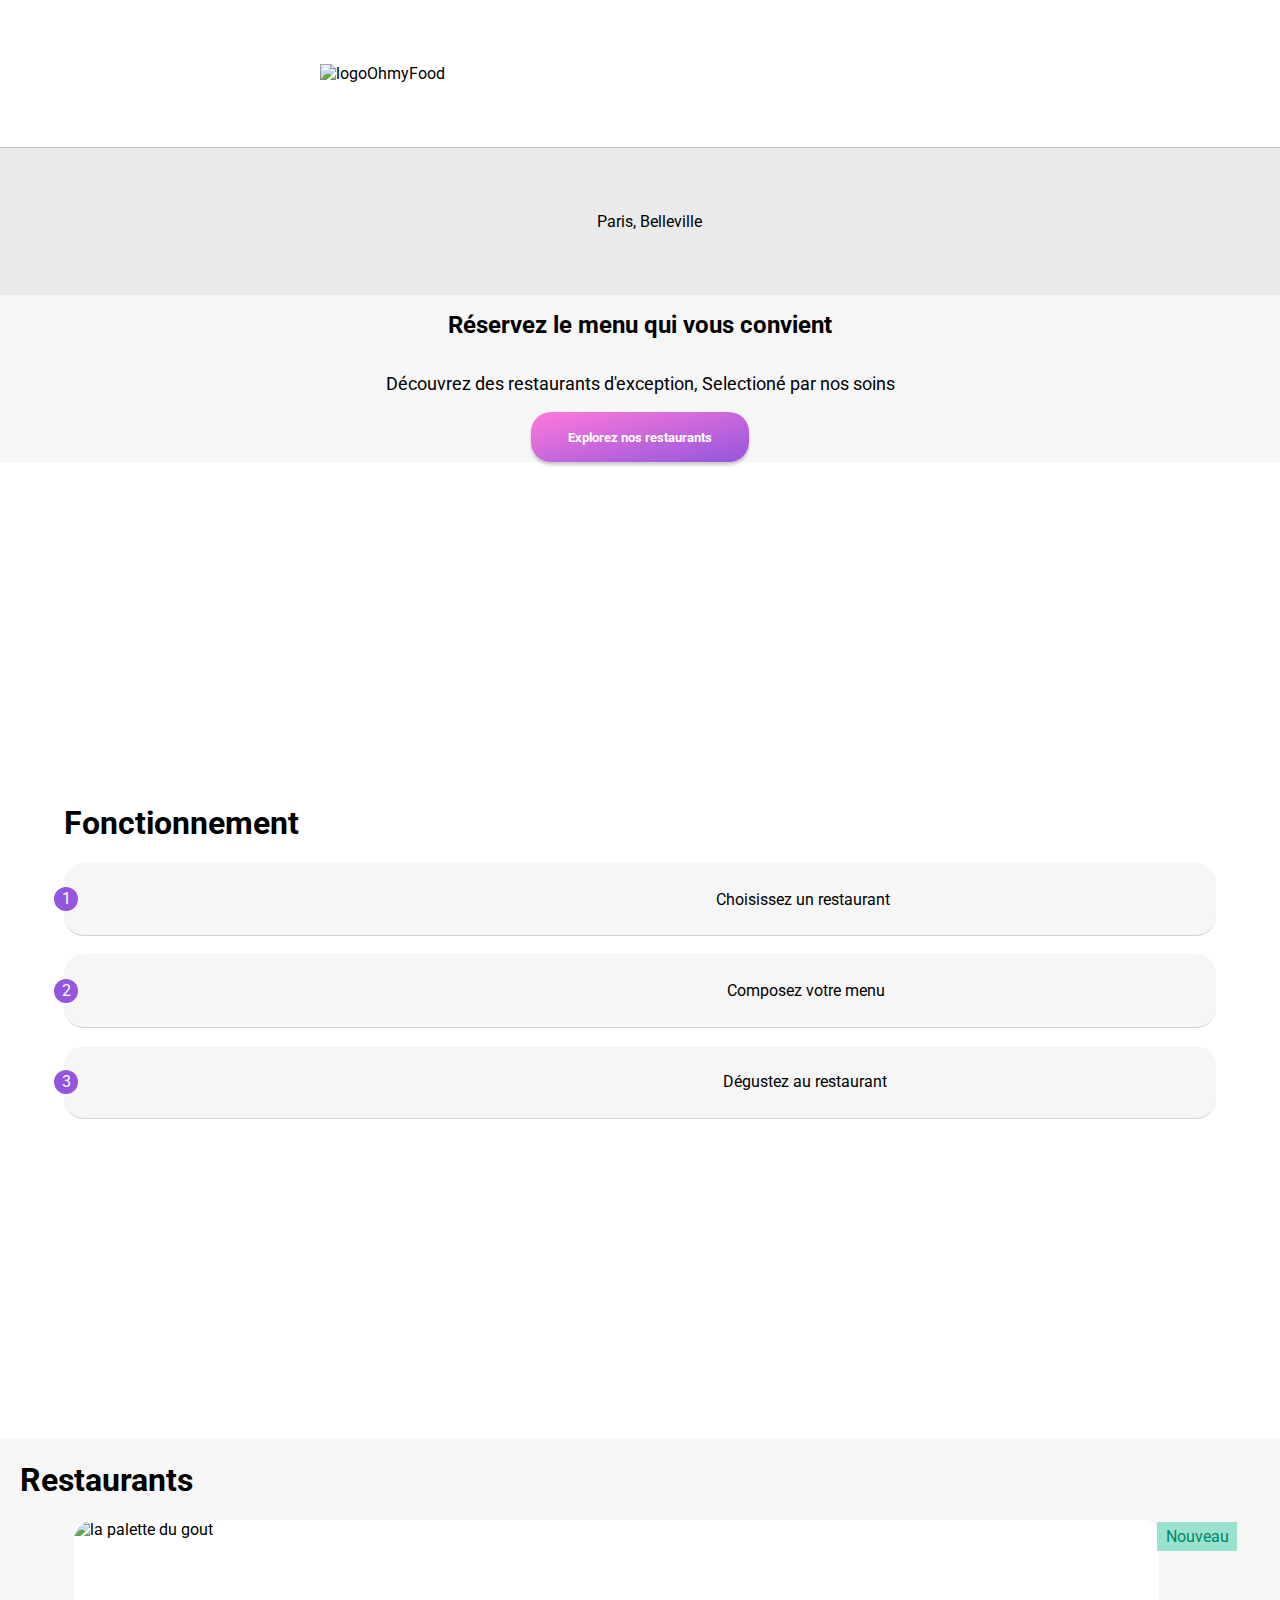
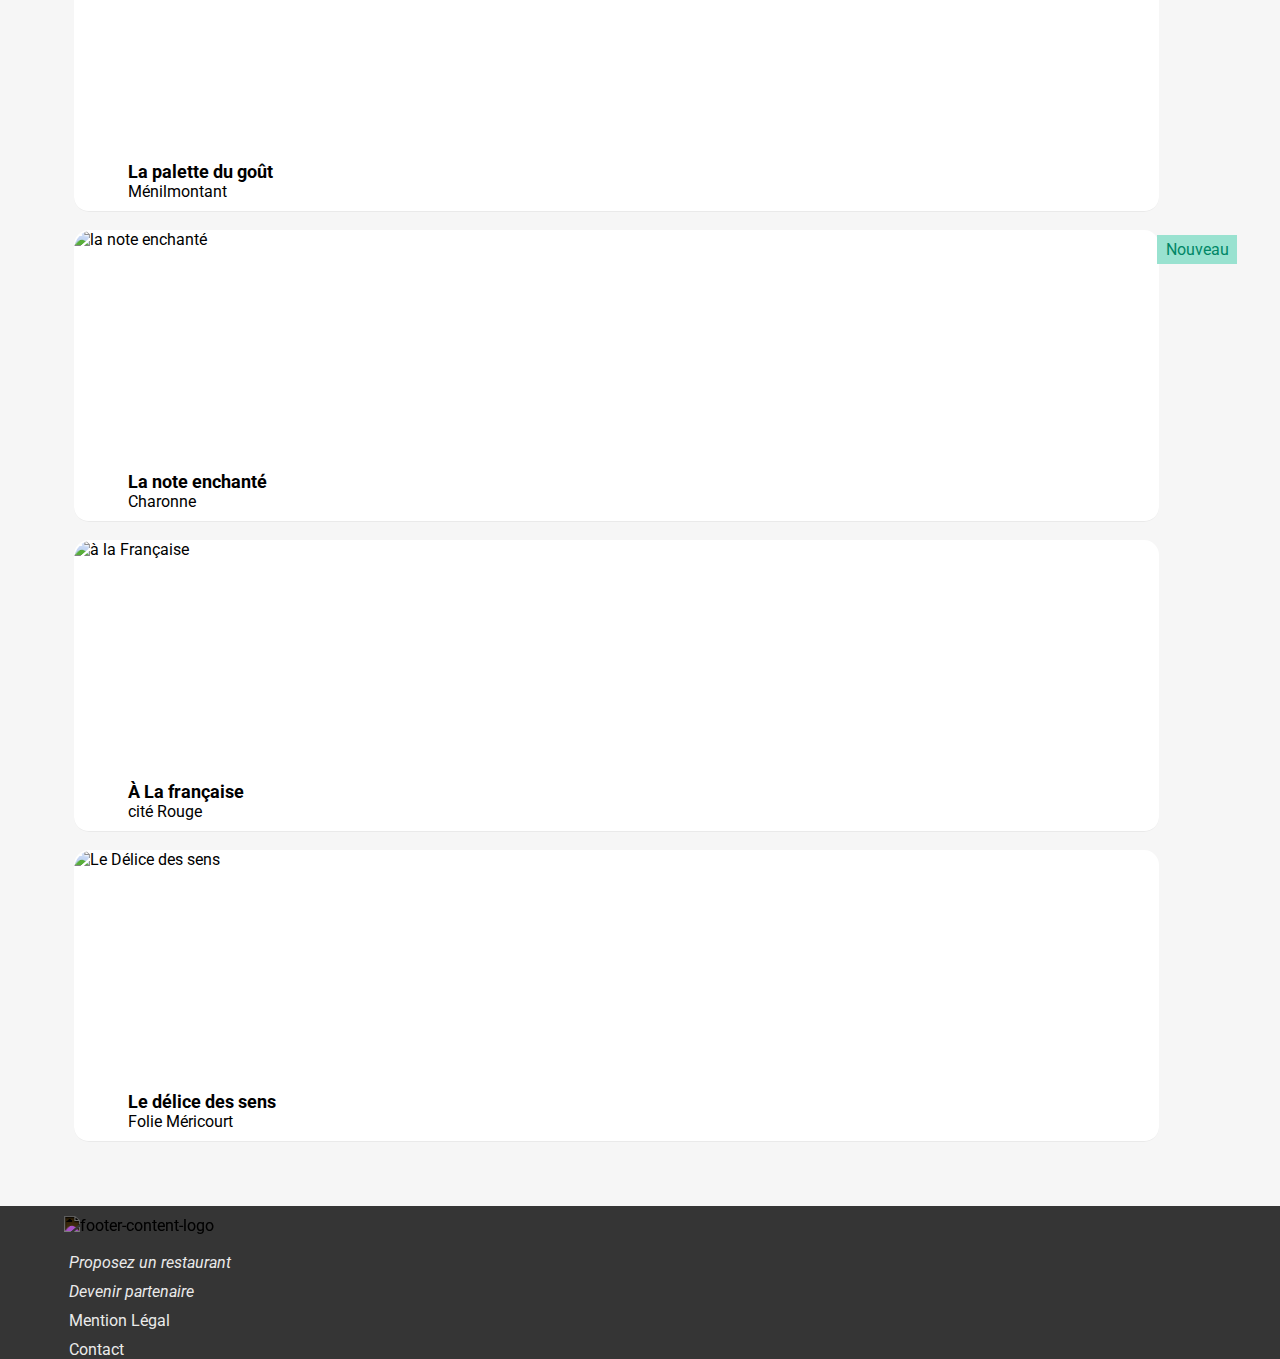
==== index.html @ a639729b "la palette du gout menu terminer sans animation" ====
<!DOCTYPE html>
<html lang="fr">

<head>
    <meta charset="UTF-8">
    <meta http-equiv="X-UA-Compatible" content="IE=edge">
    <meta name="viewport" content="width=device-width, initial-scale=1.0">
    <link rel="stylesheet" href="./css/Style.css">
    <link rel="stylesheet" href="https://fonts.googleapis.com/css?family=Roboto">
    <link rel="stylesheet" href="https://cdnjs.cloudflare.com/ajax/libs/font-awesome/6.4.0/css/all.min.css"
        integrity="sha512-iecdLmaskl7CVkqkXNQ/ZH/XLlvWZOJyj7Yy7tcenmpD1ypASozpmT/E0iPtmFIB46ZmdtAc9eNBvH0H/ZpiBw=="
        crossorigin="anonymous" referrerpolicy="no-referrer" />
    <link href="https://fonts.googleapis.com/css2?family=Shrikhand&display=swap" rel="stylesheet">
    <link rel="preconnect" href="https://fonts.googleapis.com">
    <link rel="preconnect" href="https://fonts.gstatic.com" crossorigin>
    <link href="https://fonts.googleapis.com/css2?family=Roboto:wght@100;400&display=swap" rel="stylesheet">
    <title>OHMYFOOD</title>
</head>

<body>
    <div class="main-container">
        <header>
            <div class="header">
                <img src="./images/logo/ohmyfood@2x.svg" alt="logoOhmyFood" class="logo">
                <i></i>
            </div>
            <div class="header header--grey">
                <i class="fa-solid fa-location-dot"></i><span>Paris, Belleville</span>
            </div>
        </header>
        <main class="content">
            <div class="call_to_action">
                <h1 class="accroche">Réservez le menu qui vous convient</h1>
                <p class="pub">Découvrez des restaurants d'exception, Selectioné par nos soins</p>
                <a href="#restaurants"><button class="btn">Explorez nos restaurants</button></a>
            </div>
            <section class="fonctionnement">
                <h1 class="fonctionnement-titre">Fonctionnement</h1>
                <div class="fonctionnement-menu">
                    <div class="fonctionnement-menu-btn">
                        <span class="fonctionnement-menu-btn-num">1</span>
                        <i class="fa-solid fa-mobile-screen-button"></i>
                        Choisissez un restaurant
                    </div>
                    <div class="fonctionnement-menu-btn">
                        <span class="fonctionnement-menu-btn-num">2</span>
                        <i class="fa-solid fa-list-dots"></i>
                        Composez votre menu
                    </div>
                    <div class="fonctionnement-menu-btn">
                        <span class="fonctionnement-menu-btn-num">3</span>
                        <i class="fa-solid fa-store"></i>
                        Dégustez au restaurant
                    </div>
                </div>
            </section>
            <section class="restaurants" id="restaurants">
                <h1 class="restaurants-title">Restaurants</h1>
                <div class="restaurants-cards">
                    <!-- changer les card par des a et rajouter le coeur en position relative -->
                    <a class="restaurants-cards-link" href="./la_palette_du_gout.html">
                        <article class="card">
                            <img src="./images/restaurants/jay-wennington-N_Y88TWmGwA-unsplash.jpg"
                                alt="la palette du gout">
                            <div class="container">
                                <div class="container-text">
                                    <h2 class="container-text-title">La palette du goût</h2>
                                    <span>Ménilmontant</span>
                                </div>
                        </article>
                    </a>
                    <div class="container-new">
                        <span class="container-new-text">Nouveau</span>
                    </div>
                    <a class="restaurants-cards-link" href="./la_note_enchantee.html">
                        <article class="card">
                            <img src="./images/restaurants/stil-u2Lp8tXIcjw-unsplash.jpg" alt="la note enchanté">
                            <div class="container">
                                <div class="container-text">
                                    <h2 class="container-text-title">La note enchanté</h2>
                                    <span>Charonne</span>
                                </div>
                        </article>
                    </a>
                    <div class="container-new2">
                        <span class="container-new2-text">Nouveau</span>
                    </div>
                    <a class="restaurants-cards-link" href="./a_la_francaise.html">
                        <article class="card">
                            <img src="./images/restaurants/toa-heftiba-DQKerTsQwi0-unsplash.jpg" alt="à la Française">
                            <div class="container">
                                <div class="container-text">
                                    <h2 class="container-text-title">
                                        <span class="capitalize">à</span>
                                        La française
                                    </h2>
                                    <span>cité Rouge</span>
                                </div>
                        </article>
                    </a>
                    <a class="restaurants-cards-link" href="./le_delice_des_sens.html">
                        <article class="card">
                            <img src="./images/restaurants/louis-hansel-shotsoflouis-qNBGVyOCY8Q-unsplash.jpg"
                                alt="Le Délice des sens">
                            <div class="container">
                                <div class="container-text">
                                    <h2 class="container-text-title">Le délice des sens</h2>
                                    <span>Folie Méricourt</span>
                                </div>
                        </article>
                    </a>
                </div>
            </section>
        </main>
        <footer class="footer">
            <div class="footer-content">
                <img src="./images/logo/ohmyfood@2x.svg" alt="footer-content-logo" class="footer-content-logo">
                <i class="fa-solid fa-utensils">
                    <a href="#">Proposez un restaurant</a>
                </i>
                <i class="fa-solid fa-handshake-angle">
                    <a href="#">Devenir partenaire</a>
                </i>
                <a href="">Mention Légal</a>
                <a href="">Contact</a>
            </div>
        </footer>
    </div>
</body>

</html>
---- css/Style.css ----
* {
  font-family: "Roboto", sans-serif;
}

:root {
  --main--green: #99E2D0;
  --main--darkgreen: #008766;
  --main--blue: #89C8FA;
  --main--darkblue: #003A68;
  --main--purple: #9356DC;
}

body {
  display: flex;
  align-items: center;
  margin: 0;
}

.capitalize {
  text-transform: capitalize;
}

.main-container {
  width: 100%;
  min-width: 375px;
  max-width: 1440px;
  box-sizing: border-box;
  margin: 0;
}

.header {
  display: flex;
  width: 100%;
  align-items: stretch;
  padding-top: 5%;
  padding-bottom: 5%;
  justify-content: center;
}
.header .logo {
  width: 50%;
}
.header--grey {
  background-color: #EAEAEA;
  border-top: solid 0.5px rgba(197, 197, 197, 0.966);
  gap: 18px;
}

.call_to_action {
  display: flex;
  width: 80%;
  justify-content: center;
  align-items: center;
  flex-direction: column;
  padding-right: 10%;
  padding-left: 10%;
  text-align: center;
  background-color: #f6f6f6;
}
.call_to_action .accroche {
  font-size: 24px;
}
.call_to_action .pub {
  font-size: 18px;
}
.call_to_action .btn {
  width: 218px;
  height: 50px;
  border-radius: 20px 20px 20px 20px;
  border: none;
  background: linear-gradient(to bottom right, #FF79DA, #9356DC);
  box-shadow: 0 3px 3px rgba(0, 0, 0, 0.2);
  color: white;
  text-decoration: none;
  font-weight: bold;
}
.call_to_action .btn:hover {
  filter: brightness(105%);
}

.content {
  margin: 0;
  width: 100%;
}

.fonctionnement {
  display: flex;
  flex-direction: column;
  width: 90%;
  padding-left: 5%;
  padding-top: 25%;
  padding-bottom: 25%;
}
.fonctionnement-titre {
  text-align: start;
}
.fonctionnement-menu {
  display: flex;
  flex-flow: column nowrap;
  align-items: center;
  gap: 18px;
}
.fonctionnement-menu a {
  text-decoration: none;
  font-weight: 700;
}
.fonctionnement-menu-btn {
  width: 100%;
  height: 72.38px;
  background-color: #f6f6f6;
  border: none;
  border-radius: 20px;
  border-bottom: 0.5px solid lightgrey;
  display: flex;
  flex-flow: row nowrap;
  justify-content: space-evenly;
  align-items: center;
  border-radius: 20px;
  position: relative;
}
.fonctionnement-menu-btn-num {
  height: 24px;
  width: 24px;
  background-color: #9356DC;
  border-radius: 12px;
  position: absolute;
  left: -10px;
  color: white;
  text-align: center;
  line-height: 24px;
}
.fonctionnement-menu-btn .fa-store {
  color: #9356DC;
}

.restaurants {
  width: 100%;
  display: flex;
  box-sizing: border-box;
  flex-direction: column;
  justify-content: space-around;
  padding-left: 10px;
  position: relative;
  background: #f6f6f6;
}
.restaurants-title {
  display: flex;
  align-items: flex-start;
  padding-left: 10px;
}
.restaurants-cards {
  width: 100%;
  display: flex;
  flex-flow: column nowrap;
  align-items: center;
  justify-content: space-around;
  gap: 18px;
  padding-bottom: 5%;
}
.restaurants-cards-link {
  text-decoration: none;
  color: black;
  width: 90%;
}
.restaurants-cards .card {
  display: flex;
  align-items: center;
  flex-direction: column;
  width: 95%;
  height: auto;
  background-color: white;
  border-radius: 15px;
  border-bottom: solid 0.5px #EAEAEA;
}
.restaurants-cards .card img {
  -o-object-fit: cover;
     object-fit: cover;
  width: 100%;
  height: 231px;
  border-top-right-radius: 20px;
  border-top-left-radius: 20px;
}
.restaurants-cards .card .container {
  display: flex;
  align-items: center;
  justify-content: space-between;
  flex-direction: row;
  margin: 0;
  width: 90%;
  padding-left: 5%;
  padding-right: 5%;
  padding-top: 10px;
  padding-bottom: 10px;
}
.restaurants-cards .card .container-text {
  display: flex;
  justify-content: flex-start;
  flex-direction: column;
  margin: 0;
  text-align: justify;
  font-size: 16px;
}
.restaurants-cards .card .container-text-title {
  font-size: 18px;
  margin: 0;
}

.container-new {
  background-color: var(--main--green);
  height: 29px;
  width: 80px;
  text-align: center;
  position: absolute;
  top: 83px;
  right: 43px;
  line-height: 29px;
}
.container-new-text {
  color: #008766;
}

.container-new2 {
  background-color: var(--main--green);
  height: 29px;
  width: 80px;
  text-align: center;
  position: absolute;
  top: 396px;
  right: 43px;
  line-height: 29px;
}
.container-new2-text {
  color: #008766;
}

.footer {
  display: flex;
  flex-flow: column nowrap;
  background-color: #353535;
  width: 100%;
  gap: 18px;
}
.footer-content {
  display: flex;
  align-items: flex-start;
  flex-flow: column nowrap;
  padding-left: 5%;
  gap: 10px;
  padding-top: 10px;
}
.footer-content-logo {
  color: white;
  width: 30%;
  height: 27px;
  filter: invert(100%);
}
.footer-content i {
  color: #EAEAEA;
  text-decoration: none;
  padding-right: 5px;
}
.footer-content i a {
  text-decoration: none;
  color: #EAEAEA;
  padding-left: 5px;
}
.footer-content a {
  text-decoration: none;
  color: #EAEAEA;
  padding-left: 5px;
}

.background {
  width: 100%;
}
.background-palette--du--gout {
  -o-object-fit: cover;
     object-fit: cover;
  width: 100%;
  height: auto;
}
.background-la--note--enchantee {
  -o-object-fit: cover;
     object-fit: cover;
  width: 100%;
  height: auto;
}
.background-le--delice--des--sens {
  -o-object-fit: cover;
     object-fit: cover;
  width: 100%;
  height: auto;
}
.background-a--la--francaise {
  -o-object-fit: cover;
     object-fit: cover;
  width: 100%;
  height: auto;
}

.header-menus {
  display: flex;
  width: 90%;
  align-items: stretch;
  padding-top: 5%;
  padding-bottom: 5%;
  justify-content: space-around;
}

.arrow {
  color: black;
  font-size: 30px;
}

.menus {
  display: flex;
  width: 100%;
  flex-direction: column;
  border-radius: 40px 40px 0px 0px;
  position: relative;
  top: -49px;
  background: #f6f6f6;
}
.menus-container {
  display: flex;
  width: 100%;
  flex-direction: column;
}
.menus-container-top {
  display: flex;
  flex-flow: row nowrap;
  justify-content: space-between;
  width: 90%;
  align-items: center;
  padding-left: 10px;
}
.menus-container-top-title {
  font-family: "Shrikhand", sans-serif;
  font-size: 28px;
}
.menus-container-top-heart {
  font-size: 28px;
}
.menus-container-card {
  display: flex;
  flex-flow: column nowrap;
  width: 90%;
}
.menus-container-card-entree {
  display: flex;
  flex-flow: column nowrap;
  width: 95%;
  gap: 12px;
  padding-left: 10px;
}
.menus-container-card-entree--title {
  text-transform: uppercase;
  font-weight: 400;
  font-size: 16px;
  color: black;
}
.menus-container-card-entree--list {
  width: 100%;
  height: auto;
  background-color: #f6f6f6;
  border: none;
  border-radius: 20px;
  border-bottom: 0.5px solid lightgrey;
  display: flex;
  flex-flow: row nowrap;
  justify-content: space-evenly;
  align-items: center;
  border-radius: 20px;
  padding-left: 5%;
}
.menus-container-card-entree--list--food {
  width: 100%;
  display: flex;
  flex-direction: column;
  align-items: flex-start;
  justify-content: space-around;
  flex-wrap: nowrap;
}
.menus-container-card-plats {
  display: flex;
  flex-flow: column nowrap;
  width: 95%;
  gap: 12px;
  padding-left: 10px;
  padding-top: 40px;
}
.menus-container-card-plats--title {
  text-transform: uppercase;
  font-weight: 400;
  font-size: 16px;
  color: black;
}
.menus-container-card-plats--list {
  width: 100%;
  height: auto;
  background-color: #f6f6f6;
  border: none;
  border-radius: 20px;
  border-bottom: 0.5px solid lightgrey;
  display: flex;
  flex-flow: row nowrap;
  justify-content: space-evenly;
  align-items: center;
  border-radius: 20px;
  padding-left: 5%;
}
.menus-container-card-plats--list--food {
  width: 100%;
  display: flex;
  flex-direction: column;
  align-items: flex-start;
  justify-content: space-around;
  flex-wrap: nowrap;
}
.menus-container-card-dessert {
  display: flex;
  flex-flow: column nowrap;
  width: 95%;
  gap: 12px;
  padding-left: 10px;
  padding-top: 40px;
}
.menus-container-card-dessert--title {
  text-transform: uppercase;
  font-weight: 400;
  font-size: 16px;
  color: black;
}
.menus-container-card-dessert--list {
  width: 100%;
  height: auto;
  background-color: #f6f6f6;
  border: none;
  border-radius: 20px;
  border-bottom: 0.5px solid lightgrey;
  display: flex;
  flex-flow: row nowrap;
  justify-content: space-evenly;
  align-items: center;
  border-radius: 20px;
  padding-left: 5%;
}
.menus-container-card-dessert--list--food {
  width: 100%;
  display: flex;
  flex-direction: column;
  align-items: flex-start;
  justify-content: space-around;
  flex-wrap: nowrap;
}
.menus-container-card-cat {
  display: flex;
  flex-direction: column;
  align-items: center;
  gap: 40px;
  text-decoration: none;
  padding-top: 40px;
}
.menus-container-card-cat--btn {
  width: 218px;
  height: 50px;
  border-radius: 20px 20px 20px 20px;
  border: none;
  background: linear-gradient(to bottom right, #FF79DA, #9356DC);
  box-shadow: 0 3px 3px rgba(0, 0, 0, 0.2);
  color: white;
  text-decoration: none;
  font-weight: bold;
}
.menus-container-card-cat--btn:hover {
  filter: brightness(105%);
}

.food {
  width: 100%;
  display: flex;
  flex-flow: row nowrap;
  justify-content: space-between;
}

.food-name {
  font-weight: 700;
}

.food-price {
  font-weight: 600;
  color: #353535;
}/*# sourceMappingURL=Style.css.map */
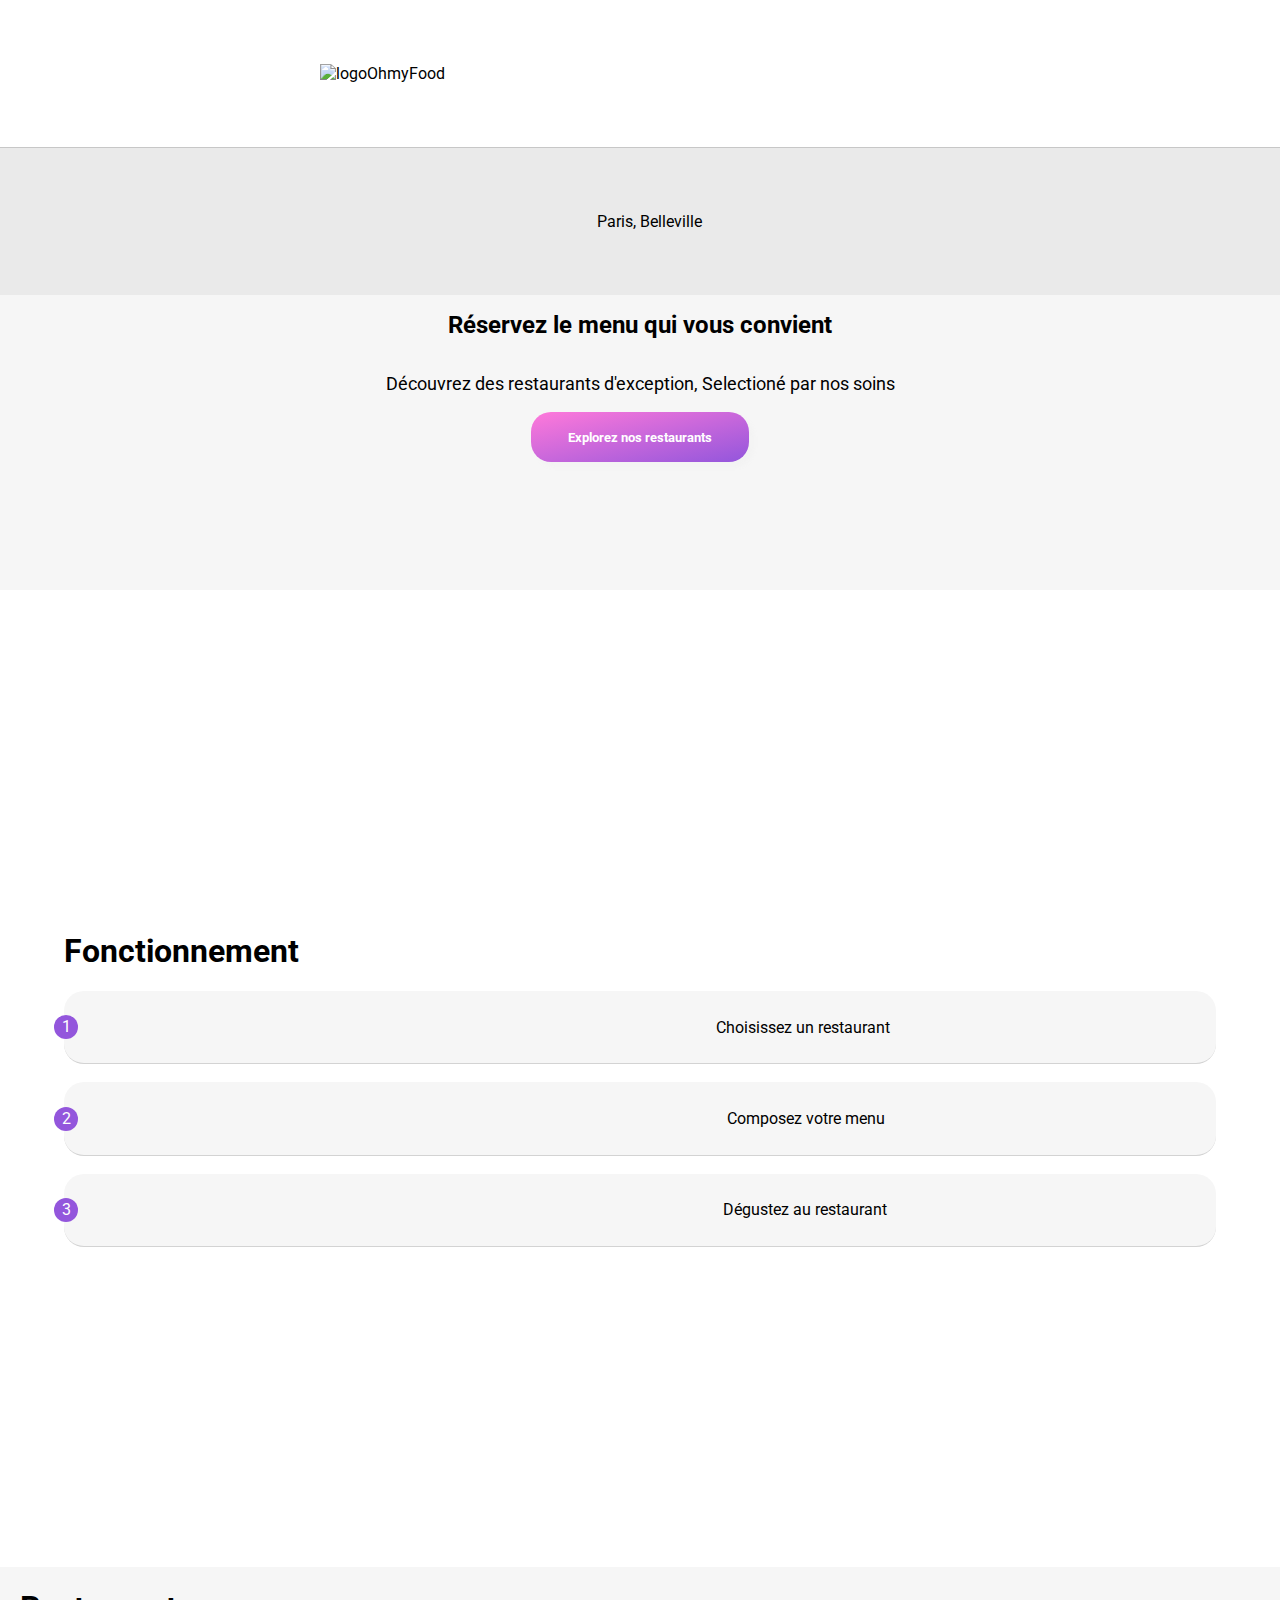
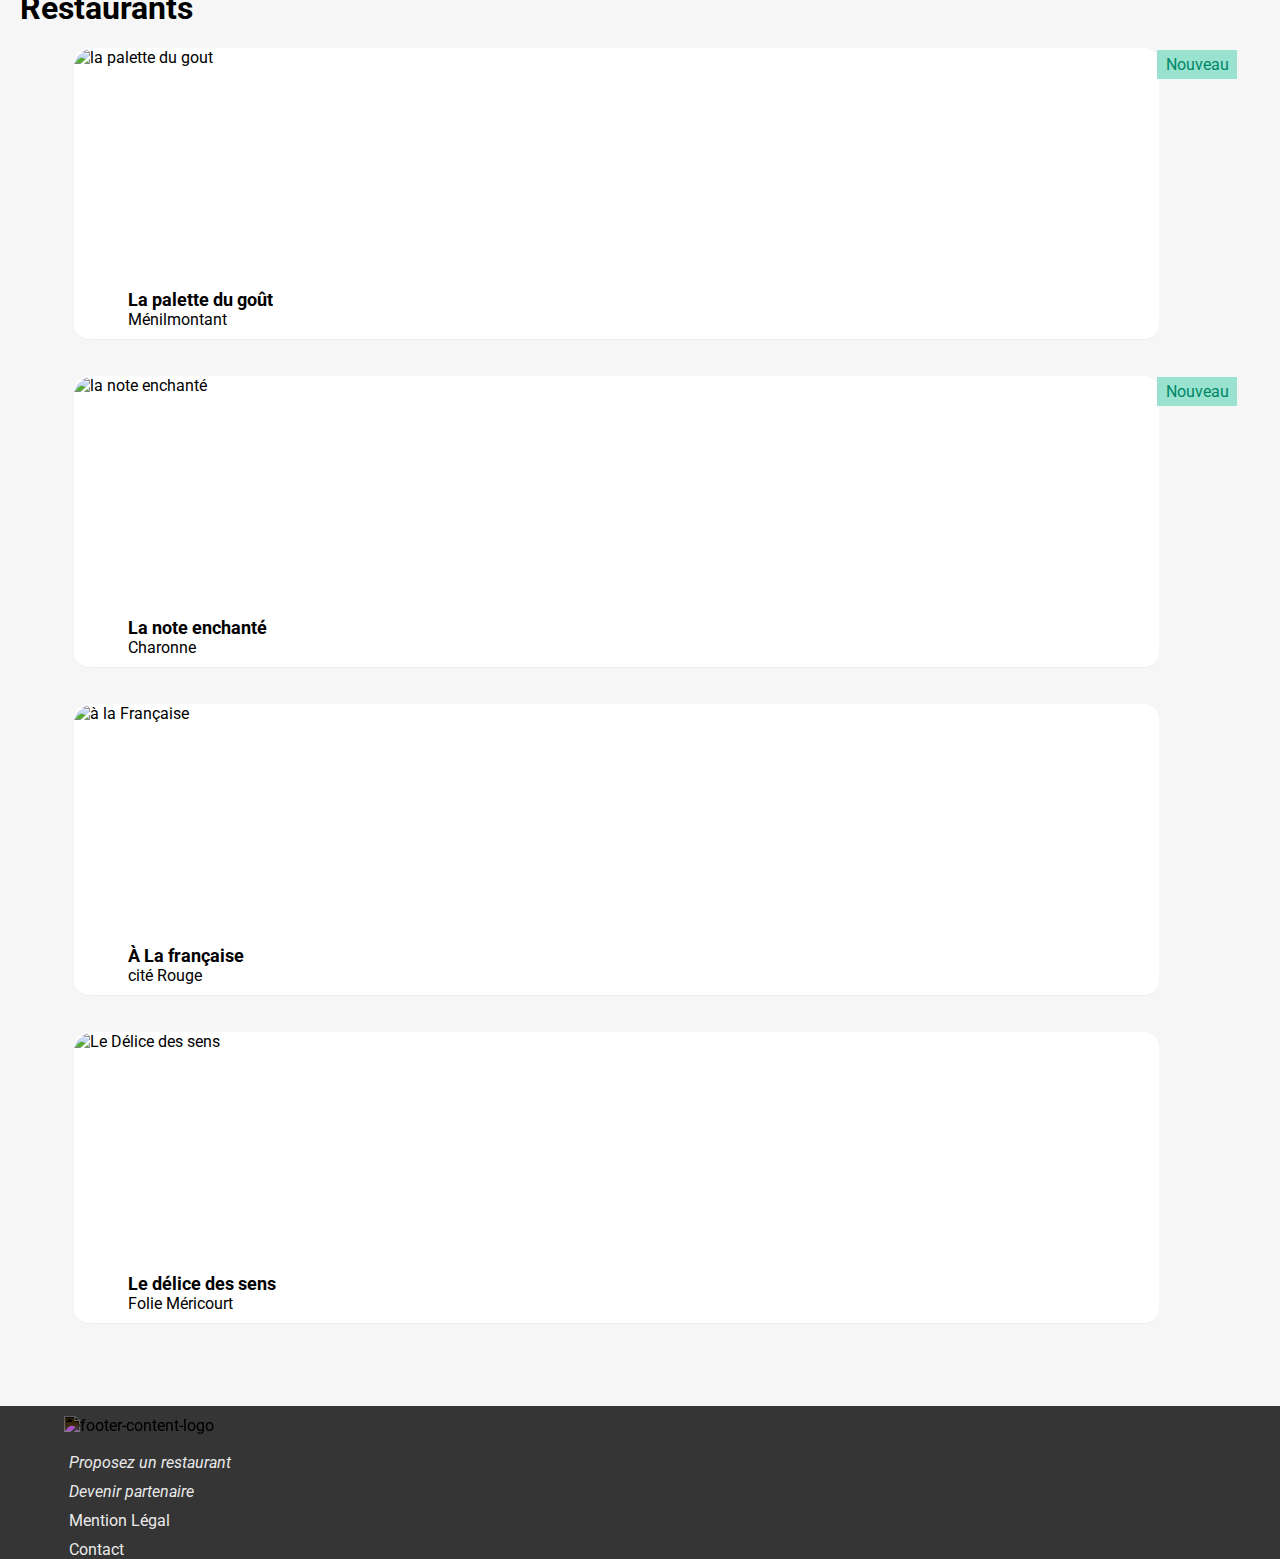
==== commit 65f81f62: "mobile finaliser sans animation" ====
--- a/index.html
+++ b/index.html
@@ -18,6 +18,7 @@
 </head>
 
 <body>
+    <!-- <div class="loader"></div> -->
     <div class="main-container">
         <header>
             <div class="header">
@@ -69,6 +70,7 @@
                                 </div>
                         </article>
                     </a>
+                    <i class="fa-regular fa-heart heart1"></i>
                     <div class="container-new">
                         <span class="container-new-text">Nouveau</span>
                     </div>
@@ -82,6 +84,7 @@
                                 </div>
                         </article>
                     </a>
+                    <i class="fa-regular fa-heart heart2"></i>
                     <div class="container-new2">
                         <span class="container-new2-text">Nouveau</span>
                     </div>
@@ -98,6 +101,7 @@
                                 </div>
                         </article>
                     </a>
+                    <i class="fa-regular fa-heart heart3"></i>
                     <a class="restaurants-cards-link" href="./le_delice_des_sens.html">
                         <article class="card">
                             <img src="./images/restaurants/louis-hansel-shotsoflouis-qNBGVyOCY8Q-unsplash.jpg"
@@ -109,6 +113,7 @@
                                 </div>
                         </article>
                     </a>
+                    <i class="fa-regular fa-heart heart4"></i>
                 </div>
             </section>
         </main>
--- a/css/Style.css
+++ b/css/Style.css
@@ -13,7 +13,9 @@
 body {
   display: flex;
   align-items: center;
+  flex-direction: column;
   margin: 0;
+  position: relative;
 }
 
 .capitalize {
@@ -55,6 +57,7 @@
   padding-left: 10%;
   text-align: center;
   background-color: #f6f6f6;
+  padding-bottom: 10%;
 }
 .call_to_action .accroche {
   font-size: 24px;
@@ -68,7 +71,7 @@
   border-radius: 20px 20px 20px 20px;
   border: none;
   background: linear-gradient(to bottom right, #FF79DA, #9356DC);
-  box-shadow: 0 3px 3px rgba(0, 0, 0, 0.2);
+  box-shadow: 5px 5px 5px #F3F3F3;
   color: white;
   text-decoration: none;
   font-weight: bold;
@@ -160,6 +163,7 @@
   text-decoration: none;
   color: black;
   width: 90%;
+  position: relative;
 }
 .restaurants-cards .card {
   display: flex;
@@ -204,6 +208,34 @@
   margin: 0;
 }
 
+.heart1::before {
+  position: absolute;
+  top: 325px;
+  right: 50px;
+  font-size: 21px;
+}
+
+.heart2::before {
+  position: absolute;
+  top: 650px;
+  right: 50px;
+  font-size: 21px;
+}
+
+.heart3::before {
+  position: absolute;
+  top: 983px;
+  right: 50px;
+  font-size: 21px;
+}
+
+.heart4::before {
+  position: absolute;
+  top: 1308px;
+  right: 50px;
+  font-size: 21px;
+}
+
 .container-new {
   background-color: var(--main--green);
   height: 29px;
@@ -224,7 +256,7 @@
   width: 80px;
   text-align: center;
   position: absolute;
-  top: 396px;
+  top: 410px;
   right: 43px;
   line-height: 29px;
 }
@@ -348,8 +380,8 @@
 .menus-container-card-entree {
   display: flex;
   flex-flow: column nowrap;
-  width: 95%;
-  gap: 12px;
+  width: 100%;
+  gap: 15px;
   padding-left: 10px;
 }
 .menus-container-card-entree--title {
@@ -360,17 +392,17 @@
 }
 .menus-container-card-entree--list {
   width: 100%;
-  height: auto;
+  height: 69px;
   background-color: #f6f6f6;
   border: none;
-  border-radius: 20px;
+  border-radius: 15px;
   border-bottom: 0.5px solid lightgrey;
   display: flex;
   flex-flow: row nowrap;
   justify-content: space-evenly;
   align-items: center;
-  border-radius: 20px;
-  padding-left: 5%;
+  padding-left: 10px;
+  box-shadow: 1px 6px 5px 5px #353535;
 }
 .menus-container-card-entree--list--food {
   width: 100%;
@@ -383,8 +415,8 @@
 .menus-container-card-plats {
   display: flex;
   flex-flow: column nowrap;
-  width: 95%;
-  gap: 12px;
+  width: 100%;
+  gap: 15px;
   padding-left: 10px;
   padding-top: 40px;
 }
@@ -395,18 +427,18 @@
   color: black;
 }
 .menus-container-card-plats--list {
-  width: 100%;
-  height: auto;
+  width: 98%;
+  height: 69px;
   background-color: #f6f6f6;
   border: none;
-  border-radius: 20px;
+  border-radius: 15px;
   border-bottom: 0.5px solid lightgrey;
   display: flex;
   flex-flow: row nowrap;
   justify-content: space-evenly;
   align-items: center;
-  border-radius: 20px;
-  padding-left: 5%;
+  padding-left: 5px;
+  box-shadow: 1px 6px 5px 5px #353535;
 }
 .menus-container-card-plats--list--food {
   width: 100%;
@@ -419,8 +451,8 @@
 .menus-container-card-dessert {
   display: flex;
   flex-flow: column nowrap;
-  width: 95%;
-  gap: 12px;
+  width: 100%;
+  gap: 15px;
   padding-left: 10px;
   padding-top: 40px;
 }
@@ -431,18 +463,18 @@
   color: black;
 }
 .menus-container-card-dessert--list {
-  width: 100%;
-  height: auto;
+  width: 98%;
+  height: 69px;
   background-color: #f6f6f6;
   border: none;
-  border-radius: 20px;
+  border-radius: 15px;
   border-bottom: 0.5px solid lightgrey;
   display: flex;
   flex-flow: row nowrap;
   justify-content: space-evenly;
   align-items: center;
-  border-radius: 20px;
-  padding-left: 5%;
+  padding-left: 5px;
+  box-shadow: 1px 6px 5px 5px #7e7b7b;
 }
 .menus-container-card-dessert--list--food {
   width: 100%;
@@ -470,6 +502,7 @@
   color: white;
   text-decoration: none;
   font-weight: bold;
+  box-shadow: 1px 6px 5px 5px #F3F3F3;
 }
 .menus-container-card-cat--btn:hover {
   filter: brightness(105%);
@@ -484,6 +517,10 @@
 
 .food-name {
   font-weight: 700;
+}
+
+.food-description {
+  font-size: 15px;
 }
 
 .food-price {
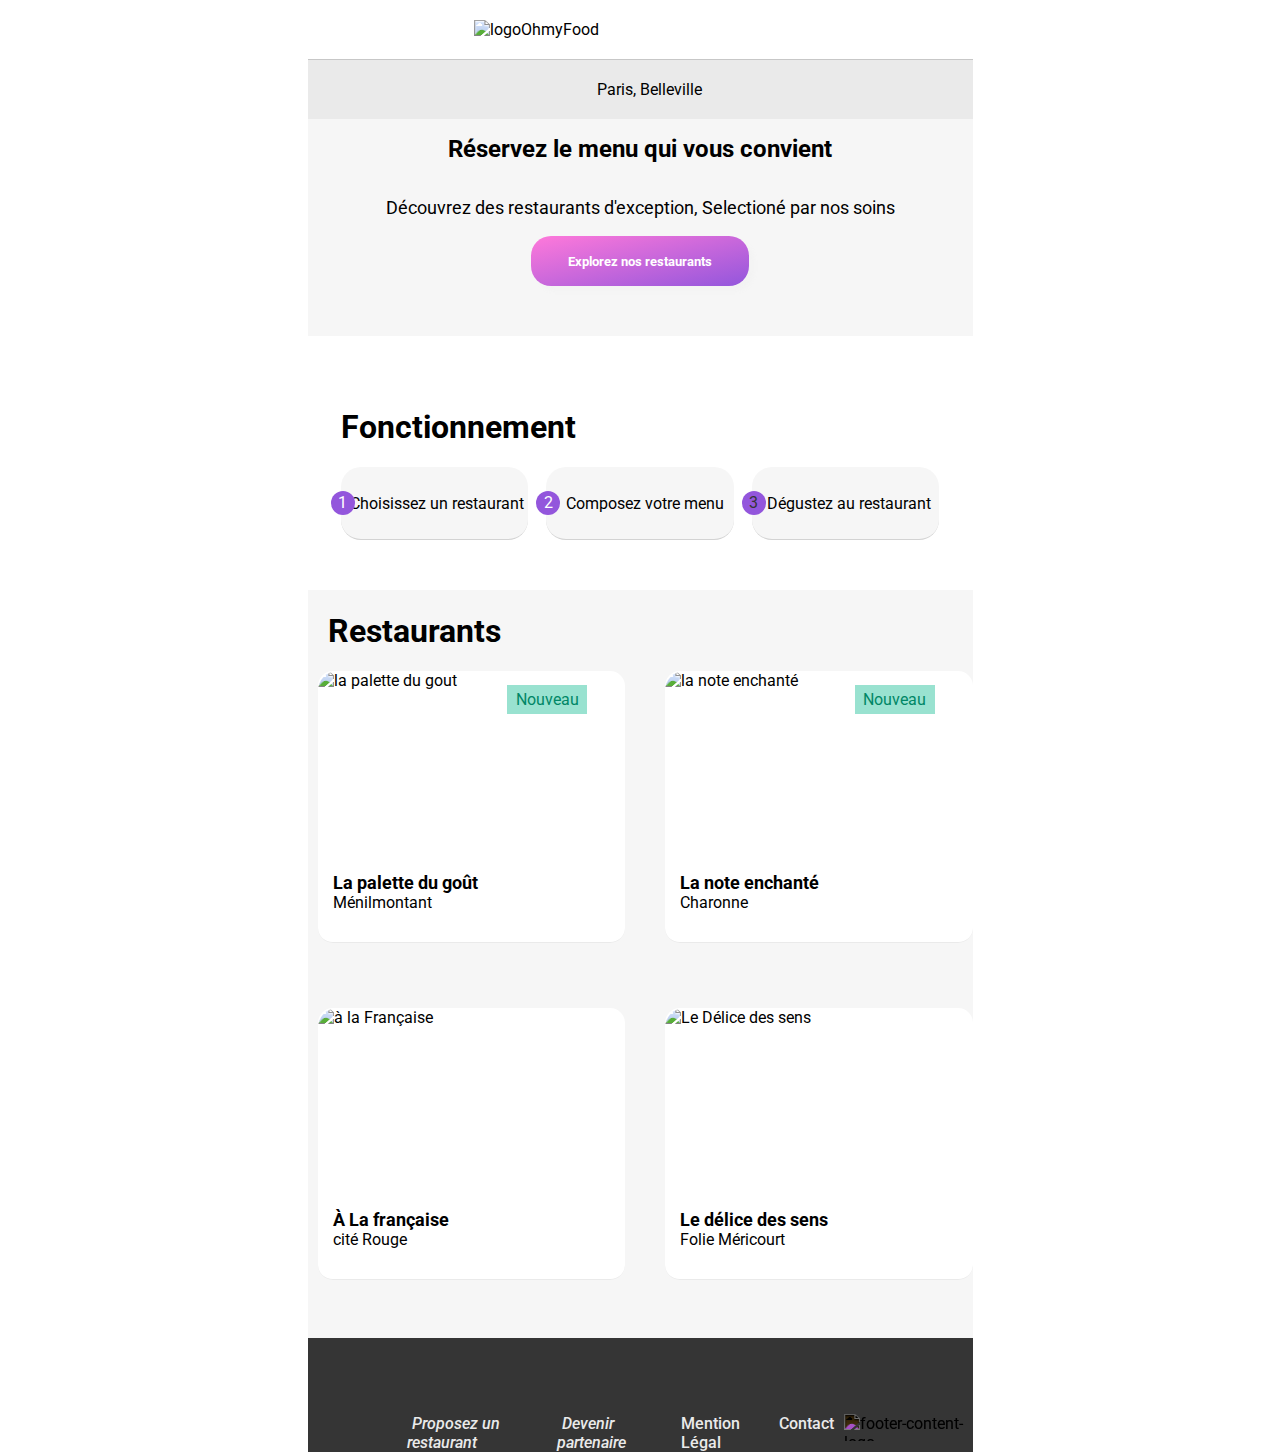
==== commit b2a29f70: "avant-derniere mise a jour" ====
--- a/index.html
+++ b/index.html
@@ -18,118 +18,140 @@
 </head>
 
 <body>
-    <!-- <div class="loader"></div> -->
-    <div class="main-container">
-        <header>
-            <div class="header">
-                <img src="./images/logo/ohmyfood@2x.svg" alt="logoOhmyFood" class="logo">
-                <i></i>
-            </div>
-            <div class="header header--grey">
-                <i class="fa-solid fa-location-dot"></i><span>Paris, Belleville</span>
-            </div>
-        </header>
-        <main class="content">
-            <div class="call_to_action">
-                <h1 class="accroche">Réservez le menu qui vous convient</h1>
-                <p class="pub">Découvrez des restaurants d'exception, Selectioné par nos soins</p>
-                <a href="#restaurants"><button class="btn">Explorez nos restaurants</button></a>
-            </div>
-            <section class="fonctionnement">
-                <h1 class="fonctionnement-titre">Fonctionnement</h1>
-                <div class="fonctionnement-menu">
-                    <div class="fonctionnement-menu-btn">
-                        <span class="fonctionnement-menu-btn-num">1</span>
-                        <i class="fa-solid fa-mobile-screen-button"></i>
-                        Choisissez un restaurant
+    <div class="loader">
+
+        <div class="main-container">
+            <header>
+                <div class="header">
+                    <img src="./images/logo/ohmyfood@2x.svg" alt="logoOhmyFood" class="logo">
+                    <i></i>
+                </div>
+                <div class="header location header--grey">
+                    <i class="fa-solid fa-location-dot"></i><span>Paris, Belleville</span>
+                </div>
+            </header>
+            <main class="content">
+                <div class="call_to_action">
+                    <h1 class="accroche">Réservez le menu qui vous convient</h1>
+                    <p class="pub">Découvrez des restaurants d'exception, Selectioné par nos soins</p>
+                    <a href="#restaurants"><button class="btn">Explorez nos restaurants</button></a>
+                </div>
+                <section class="fonctionnement">
+                    <h1 class="fonctionnement-titre">Fonctionnement</h1>
+                    <div class="fonctionnement-menu">
+                        <div class="fonctionnement-menu-btn">
+                            <span class="fonctionnement-menu-btn-num">1</span>
+                            <i class="fa-solid fa-mobile-screen-button"></i>
+                            Choisissez un restaurant
+                        </div>
+                        <div class="fonctionnement-menu-btn">
+                            <span class="fonctionnement-menu-btn-num">2</span>
+                            <i class="fa-solid fa-list-dots"></i>
+                            Composez votre menu
+                        </div>
+                        <div class="fonctionnement-menu-btn">
+                            <span class="fonctionnement-menu-btn-num num3">3</span>
+                            <i class="fa-solid fa-store"></i>
+                            Dégustez au restaurant
+                        </div>
                     </div>
-                    <div class="fonctionnement-menu-btn">
-                        <span class="fonctionnement-menu-btn-num">2</span>
-                        <i class="fa-solid fa-list-dots"></i>
-                        Composez votre menu
+                </section>
+                <section class="restaurants" id="restaurants">
+                    <h1 class="restaurants-title">Restaurants</h1>
+                    <div class="restaurants-cards">
+                        <!-- changer les card par des a et rajouter le coeur en position relative -->
+                        <div class="restaurants-cards-separator">
+                            <a class="restaurants-cards-link" href="./la_palette_du_gout.html">
+                                <article class="card">
+                                    <span class="container-new-text">Nouveau</span>
+                                    <img src="./images/restaurants/jay-wennington-N_Y88TWmGwA-unsplash.jpg"
+                                        alt="la palette du gout">
+                                    <div class="container">
+                                        <div class="container-text">
+                                            <h2 class="container-text-title">La palette du goût</h2>
+                                            <span>Ménilmontant</span>
+                                        </div>
+                                        <div class="container-heart">
+                                            <i class="fa-solid fa-heart fa-2x heart-full"></i>
+                                            <i class="fa-regular fa-heart fa-2x heart-empty"></i>
+                                        </div>
+                                    </div>
+                                </article>
+                            </a>
+                            <a class="restaurants-cards-link" href="./la_note_enchantee.html">
+                                <article class="card">
+                                    <span class="container-new-text">Nouveau</span>
+                                    <img src="./images/restaurants/stil-u2Lp8tXIcjw-unsplash.jpg"
+                                        alt="la note enchanté">
+                                    <div class="container">
+                                        <div class="container-text">
+                                            <h2 class="container-text-title">La note enchanté</h2>
+                                            <span>Charonne</span>
+                                        </div>
+                                        <div class="container-heart">
+                                            <i class="fa-regular fa-heart fa-2x heart-empty"></i>
+                                            <i class="fa-solid fa-heart fa-2x heart-full"></i>
+                                        </div>
+                                    </div>
+                                </article>
+                            </a>
+                        </div>
+                        <div class="restaurants-cards-separator">
+                            <a class="restaurants-cards-link" href="./a_la_francaise.html">
+                                <article class="card">
+                                    <img src="./images/restaurants/toa-heftiba-DQKerTsQwi0-unsplash.jpg"
+                                        alt="à la Française">
+                                    <div class="container">
+                                        <div class="container-text">
+                                            <h2 class="container-text-title">
+                                                <span class="capitalize">à</span>
+                                                La française
+                                            </h2>
+                                            <span>cité Rouge</span>
+                                        </div>
+                                        <div class="container-heart">
+                                            <i class="fa-regular fa-heart fa-2x heart-empty"></i>
+                                            <i class="fa-solid fa-heart fa-2x heart-full"></i>
+                                        </div>
+                                    </div>
+                                </article>
+                            </a>
+                            <a class="restaurants-cards-link" href="./le_delice_des_sens.html">
+                                <article class="card">
+                                    <img src="./images/restaurants/louis-hansel-shotsoflouis-qNBGVyOCY8Q-unsplash.jpg"
+                                        alt="Le Délice des sens">
+                                    <div class="container">
+                                        <div class="container-text">
+                                            <h2 class="container-text-title">Le délice des sens</h2>
+                                            <span>Folie Méricourt</span>
+                                        </div>
+                                        <div class="container-heart">
+                                            <i class="fa-regular fa-heart fa-2x heart-empty"></i>
+                                            <i class="fa-solid fa-heart fa-2x heart-full"></i>
+                                        </div>
+                                    </div>
+                                </article>
+                            </a>
+                        </div>
                     </div>
-                    <div class="fonctionnement-menu-btn">
-                        <span class="fonctionnement-menu-btn-num">3</span>
-                        <i class="fa-solid fa-store"></i>
-                        Dégustez au restaurant
+                </section>
+            </main>
+            <footer class="footer">
+                <div class="footer-content">
+                    <img src="./images/logo/ohmyfood@2x.svg" alt="footer-content-logo" class="footer-content-logo">
+                    <div class="footer-content-text">
+                        <i class="fa-solid fa-utensils">
+                            <a href="#">Proposez un restaurant</a>
+                        </i>
+                        <i class="fa-solid fa-handshake-angle">
+                            <a href="#">Devenir partenaire</a>
+                        </i>
+                        <a href="">Mention Légal</a>
+                        <a href="">Contact</a>
                     </div>
                 </div>
-            </section>
-            <section class="restaurants" id="restaurants">
-                <h1 class="restaurants-title">Restaurants</h1>
-                <div class="restaurants-cards">
-                    <!-- changer les card par des a et rajouter le coeur en position relative -->
-                    <a class="restaurants-cards-link" href="./la_palette_du_gout.html">
-                        <article class="card">
-                            <img src="./images/restaurants/jay-wennington-N_Y88TWmGwA-unsplash.jpg"
-                                alt="la palette du gout">
-                            <div class="container">
-                                <div class="container-text">
-                                    <h2 class="container-text-title">La palette du goût</h2>
-                                    <span>Ménilmontant</span>
-                                </div>
-                        </article>
-                    </a>
-                    <i class="fa-regular fa-heart heart1"></i>
-                    <div class="container-new">
-                        <span class="container-new-text">Nouveau</span>
-                    </div>
-                    <a class="restaurants-cards-link" href="./la_note_enchantee.html">
-                        <article class="card">
-                            <img src="./images/restaurants/stil-u2Lp8tXIcjw-unsplash.jpg" alt="la note enchanté">
-                            <div class="container">
-                                <div class="container-text">
-                                    <h2 class="container-text-title">La note enchanté</h2>
-                                    <span>Charonne</span>
-                                </div>
-                        </article>
-                    </a>
-                    <i class="fa-regular fa-heart heart2"></i>
-                    <div class="container-new2">
-                        <span class="container-new2-text">Nouveau</span>
-                    </div>
-                    <a class="restaurants-cards-link" href="./a_la_francaise.html">
-                        <article class="card">
-                            <img src="./images/restaurants/toa-heftiba-DQKerTsQwi0-unsplash.jpg" alt="à la Française">
-                            <div class="container">
-                                <div class="container-text">
-                                    <h2 class="container-text-title">
-                                        <span class="capitalize">à</span>
-                                        La française
-                                    </h2>
-                                    <span>cité Rouge</span>
-                                </div>
-                        </article>
-                    </a>
-                    <i class="fa-regular fa-heart heart3"></i>
-                    <a class="restaurants-cards-link" href="./le_delice_des_sens.html">
-                        <article class="card">
-                            <img src="./images/restaurants/louis-hansel-shotsoflouis-qNBGVyOCY8Q-unsplash.jpg"
-                                alt="Le Délice des sens">
-                            <div class="container">
-                                <div class="container-text">
-                                    <h2 class="container-text-title">Le délice des sens</h2>
-                                    <span>Folie Méricourt</span>
-                                </div>
-                        </article>
-                    </a>
-                    <i class="fa-regular fa-heart heart4"></i>
-                </div>
-            </section>
-        </main>
-        <footer class="footer">
-            <div class="footer-content">
-                <img src="./images/logo/ohmyfood@2x.svg" alt="footer-content-logo" class="footer-content-logo">
-                <i class="fa-solid fa-utensils">
-                    <a href="#">Proposez un restaurant</a>
-                </i>
-                <i class="fa-solid fa-handshake-angle">
-                    <a href="#">Devenir partenaire</a>
-                </i>
-                <a href="">Mention Légal</a>
-                <a href="">Contact</a>
-            </div>
-        </footer>
+            </footer>
+        </div>
     </div>
 </body>
 
--- a/css/Style.css
+++ b/css/Style.css
@@ -12,19 +12,59 @@
 
 body {
   display: flex;
-  align-items: center;
-  flex-direction: column;
+  flex-direction: column;
+  flex-wrap: nowrap;
+  align-items: center;
   margin: 0;
-  position: relative;
-}
-
+}
+
+.loader::before {
+  height: 100%;
+  width: 100%;
+  max-width: 1444px;
+  background-color: #EAEAEA;
+  margin: auto;
+  position: absolute;
+  z-index: 100;
+  top: 0;
+  left: 0;
+  right: 0;
+  bottom: 0;
+}
+.loader::after {
+  height: 100%;
+  width: 100%;
+  max-width: 1444px;
+  background-color: transparent;
+  margin: auto;
+  position: absolute;
+  z-index: 100;
+  top: 0;
+  left: 0;
+  right: 0;
+  bottom: 0;
+}
+
+.loader {
+  transform: color(transparent);
+  animation: customloading forwards 6s ease-in-out infinite;
+  transition: all;
+}
+
+@keyframes customloading {
+  0% {
+    transform: opacity(1);
+  }
+  100% {
+    transform: opacity(0);
+  }
+}
 .capitalize {
   text-transform: capitalize;
 }
 
 .main-container {
   width: 100%;
-  min-width: 375px;
   max-width: 1440px;
   box-sizing: border-box;
   margin: 0;
@@ -34,12 +74,16 @@
   display: flex;
   width: 100%;
   align-items: stretch;
-  padding-top: 5%;
-  padding-bottom: 5%;
+  padding-top: 20px;
+  padding-bottom: 20px;
   justify-content: center;
 }
 .header .logo {
   width: 50%;
+}
+.header .location {
+  width: 100%;
+  height: 50px;
 }
 .header--grey {
   background-color: #EAEAEA;
@@ -57,7 +101,7 @@
   padding-left: 10%;
   text-align: center;
   background-color: #f6f6f6;
-  padding-bottom: 10%;
+  padding-bottom: 50px;
 }
 .call_to_action .accroche {
   font-size: 24px;
@@ -90,8 +134,8 @@
   flex-direction: column;
   width: 90%;
   padding-left: 5%;
-  padding-top: 25%;
-  padding-bottom: 25%;
+  padding-top: 50px;
+  padding-bottom: 50px;
 }
 .fonctionnement-titre {
   text-align: start;
@@ -134,12 +178,22 @@
 .fonctionnement-menu-btn .fa-store {
   color: #9356DC;
 }
+@media screen and (min-width: 768px) {
+  .fonctionnement-menu {
+    display: flex;
+    flex-flow: row nowrap;
+  }
+  .fonctionnement .num3 {
+    color: #353535;
+  }
+}
 
 .restaurants {
-  width: 100%;
-  display: flex;
+  display: flex;
+  flex-direction: column;
+  flex-wrap: nowrap;
+  width: 100%;
   box-sizing: border-box;
-  flex-direction: column;
   justify-content: space-around;
   padding-left: 10px;
   position: relative;
@@ -153,11 +207,23 @@
 .restaurants-cards {
   width: 100%;
   display: flex;
-  flex-flow: column nowrap;
+  flex-direction: column;
+  flex-wrap: nowrap;
   align-items: center;
   justify-content: space-around;
-  gap: 18px;
+  gap: 40px;
   padding-bottom: 5%;
+  position: relative;
+}
+.restaurants-cards-separator {
+  display: flex;
+  flex-direction: column;
+  flex-wrap: nowrap;
+  align-items: center;
+  justify-content: center;
+  width: 100%;
+  gap: 40px;
+  padding-bottom: 25px;
 }
 .restaurants-cards-link {
   text-decoration: none;
@@ -167,13 +233,14 @@
 }
 .restaurants-cards .card {
   display: flex;
-  align-items: center;
-  flex-direction: column;
-  width: 95%;
-  height: auto;
+  flex-direction: column;
+  flex-wrap: nowrap;
+  width: 100%;
+  height: 251px;
   background-color: white;
   border-radius: 15px;
   border-bottom: solid 0.5px #EAEAEA;
+  padding-bottom: 20px;
 }
 .restaurants-cards .card img {
   -o-object-fit: cover;
@@ -185,9 +252,9 @@
 }
 .restaurants-cards .card .container {
   display: flex;
-  align-items: center;
+  flex-direction: row;
+  flex-wrap: nowrap;
   justify-content: space-between;
-  flex-direction: row;
   margin: 0;
   width: 90%;
   padding-left: 5%;
@@ -207,61 +274,63 @@
   font-size: 18px;
   margin: 0;
 }
-
-.heart1::before {
+.restaurants-cards .card .container-heart {
+  position: relative;
+}
+.restaurants-cards .card .container-heart > .heart-empty {
   position: absolute;
-  top: 325px;
-  right: 50px;
-  font-size: 21px;
-}
-
-.heart2::before {
+  top: 0px;
+  right: 0px;
+  z-index: 1;
+}
+.restaurants-cards .card .container-heart > .heart-full {
+  z-index: 2;
+  position: inherit;
+  color: transparent;
+  -webkit-background-clip: text;
+  opacity: 0;
+  transition: all;
+  background-image: linear-gradient(193.33deg, #9356DC -11.44%, #FF79DA 123.93%);
+}
+.restaurants-cards .card .container-heart > .heart-full:hover {
+  animation: heartShow 0.5s forwards ease-in-out;
+  transition: all;
+}
+@keyframes heartShow {
+  0% {
+    opacity: 0;
+  }
+  100% {
+    opacity: 1;
+  }
+}
+@media screen and (min-width: 768px) {
+  .restaurants {
+    display: flex;
+    flex-direction: column;
+    flex-wrap: nowrap;
+    width: 100%;
+  }
+  .restaurants-cards {
+    flex-flow: column nowrap;
+  }
+  .restaurants-cards-separator {
+    display: flex;
+    flex-flow: row nowrap;
+    width: 100%;
+  }
+}
+
+.container-new-text {
+  color: #008766;
   position: absolute;
-  top: 650px;
-  right: 50px;
-  font-size: 21px;
-}
-
-.heart3::before {
-  position: absolute;
-  top: 983px;
-  right: 50px;
-  font-size: 21px;
-}
-
-.heart4::before {
-  position: absolute;
-  top: 1308px;
-  right: 50px;
-  font-size: 21px;
-}
-
-.container-new {
+  right: 38px;
+  top: 14px;
   background-color: var(--main--green);
   height: 29px;
   width: 80px;
   text-align: center;
-  position: absolute;
-  top: 83px;
-  right: 43px;
   line-height: 29px;
-}
-.container-new-text {
-  color: #008766;
-}
-
-.container-new2 {
-  background-color: var(--main--green);
-  height: 29px;
-  width: 80px;
-  text-align: center;
-  position: absolute;
-  top: 410px;
-  right: 43px;
-  line-height: 29px;
-}
-.container-new2-text {
-  color: #008766;
 }
 
 .footer {
@@ -279,6 +348,11 @@
   gap: 10px;
   padding-top: 10px;
 }
+.footer-content-text {
+  display: flex;
+  flex-flow: column nowrap;
+  gap: 10px;
+}
 .footer-content-logo {
   color: white;
   width: 30%;
@@ -300,6 +374,24 @@
   color: #EAEAEA;
   padding-left: 5px;
 }
+@media screen and (min-width: 768px) {
+  .footer {
+    height: 114px;
+    flex-flow: row-reverse nowrap;
+    align-items: flex-end;
+    gap: 10px;
+  }
+  .footer-content {
+    flex-flow: row-reverse nowrap;
+    width: 85%;
+  }
+  .footer-content-text {
+    flex-flow: row nowrap;
+    width: 100%;
+    font-size: 16px;
+    font-weight: 500;
+  }
+}
 
 .background {
   width: 100%;
@@ -337,11 +429,29 @@
   padding-bottom: 5%;
   justify-content: space-around;
 }
+@media screen and (min-width: 1024px) {
+  .header-menus {
+    display: flex;
+    flex-flow: row nowrap;
+    justify-content: space-evenly;
+    align-items: center;
+  }
+  .header-menus-logo {
+    width: 50%;
+    height: 50%;
+  }
+}
 
 .arrow {
   color: black;
   font-size: 30px;
 }
+@media screen and (min-width: 1024px) {
+  .arrow {
+    color: black;
+    font-size: 50px;
+  }
+}
 
 .menus {
   display: flex;
@@ -351,6 +461,12 @@
   position: relative;
   top: -49px;
   background: #f6f6f6;
+}
+@media screen and (min-width: 1024px) {
+  .menus {
+    width: 75%;
+    align-items: center;
+  }
 }
 .menus-container {
   display: flex;
@@ -365,6 +481,12 @@
   align-items: center;
   padding-left: 10px;
 }
+@media screen and (min-width: 1024px) {
+  .menus-container-top {
+    justify-content: center;
+    gap: 18px;
+  }
+}
 .menus-container-top-title {
   font-family: "Shrikhand", sans-serif;
   font-size: 28px;
@@ -379,16 +501,26 @@
 }
 .menus-container-card-entree {
   display: flex;
-  flex-flow: column nowrap;
+  flex-direction: column;
+  flex-wrap: nowrap;
   width: 100%;
   gap: 15px;
   padding-left: 10px;
+  position: relative;
 }
 .menus-container-card-entree--title {
   text-transform: uppercase;
   font-weight: 400;
   font-size: 16px;
   color: black;
+  margin: 0;
+}
+.menus-container-card-entree--title-line {
+  border-bottom: 2px solid #99E2D0;
+  width: 40px;
+  height: 1px;
+  position: absolute;
+  top: 18px;
 }
 .menus-container-card-entree--list {
   width: 100%;
@@ -398,11 +530,12 @@
   border-radius: 15px;
   border-bottom: 0.5px solid lightgrey;
   display: flex;
-  flex-flow: row nowrap;
+  flex-direction: row;
+  flex-wrap: nowrap;
   justify-content: space-evenly;
   align-items: center;
   padding-left: 10px;
-  box-shadow: 1px 6px 5px 5px #353535;
+  box-shadow: 1px 6px 5px 5px #f6f6f6;
 }
 .menus-container-card-entree--list--food {
   width: 100%;
@@ -411,6 +544,27 @@
   align-items: flex-start;
   justify-content: space-around;
   flex-wrap: nowrap;
+}
+.menus-container-card-entree--list--food--check {
+  height: 69px;
+  width: 0%;
+  display: flex;
+  align-items: center;
+  background-color: #99E2D0;
+  justify-content: center;
+  border-radius: 0px 15px 15px 0px;
+}
+.menus-container-card-entree--list--food--check > i {
+  color: white;
+}
+@media screen and (min-width: 767px) {
+  .menus-container-card-entree--list--food--check {
+    width: 0%;
+  }
+}
+.menus-container-card-entree--list--food--check:hover {
+  animation: checkShow 1s forwards;
+  transition: all;
 }
 .menus-container-card-plats {
   display: flex;
@@ -419,12 +573,20 @@
   gap: 15px;
   padding-left: 10px;
   padding-top: 40px;
+  position: relative;
 }
 .menus-container-card-plats--title {
   text-transform: uppercase;
   font-weight: 400;
   font-size: 16px;
   color: black;
+}
+.menus-container-card-plats--title-line {
+  border-bottom: 2px solid #99E2D0;
+  width: 40px;
+  height: 1px;
+  position: absolute;
+  top: 71px;
 }
 .menus-container-card-plats--list {
   width: 98%;
@@ -434,11 +596,12 @@
   border-radius: 15px;
   border-bottom: 0.5px solid lightgrey;
   display: flex;
-  flex-flow: row nowrap;
+  flex-direction: row;
+  flex-wrap: nowrap;
   justify-content: space-evenly;
   align-items: center;
   padding-left: 5px;
-  box-shadow: 1px 6px 5px 5px #353535;
+  box-shadow: 1px 6px 5px 5px #f6f6f6;
 }
 .menus-container-card-plats--list--food {
   width: 100%;
@@ -450,17 +613,26 @@
 }
 .menus-container-card-dessert {
   display: flex;
-  flex-flow: column nowrap;
+  flex-direction: column;
+  flex-wrap: nowrap;
   width: 100%;
   gap: 15px;
   padding-left: 10px;
   padding-top: 40px;
+  position: relative;
 }
 .menus-container-card-dessert--title {
   text-transform: uppercase;
   font-weight: 400;
   font-size: 16px;
   color: black;
+}
+.menus-container-card-dessert--title-line {
+  border-bottom: 2px solid #99E2D0;
+  width: 40px;
+  height: 1px;
+  position: absolute;
+  top: 71px;
 }
 .menus-container-card-dessert--list {
   width: 98%;
@@ -470,11 +642,12 @@
   border-radius: 15px;
   border-bottom: 0.5px solid lightgrey;
   display: flex;
-  flex-flow: row nowrap;
+  flex-direction: row;
+  flex-wrap: nowrap;
   justify-content: space-evenly;
   align-items: center;
   padding-left: 5px;
-  box-shadow: 1px 6px 5px 5px #7e7b7b;
+  box-shadow: 1px 6px 5px 5px #F6f6f6;
 }
 .menus-container-card-dessert--list--food {
   width: 100%;
@@ -487,6 +660,7 @@
 .menus-container-card-cat {
   display: flex;
   flex-direction: column;
+  flex-wrap: nowrap;
   align-items: center;
   gap: 40px;
   text-decoration: none;
@@ -507,11 +681,20 @@
 .menus-container-card-cat--btn:hover {
   filter: brightness(105%);
 }
+@keyframes checkShow {
+  0% {
+    width: 0%;
+  }
+  100% {
+    width: 25%;
+  }
+}
 
 .food {
   width: 100%;
   display: flex;
-  flex-flow: row nowrap;
+  flex-direction: row;
+  flex-wrap: nowrap;
   justify-content: space-between;
 }
 
@@ -526,4 +709,13 @@
 .food-price {
   font-weight: 600;
   color: #353535;
+}
+
+@media screen and (min-width: 1024px) {
+  .menus-mainpage {
+    display: flex;
+    flex-direction: column;
+    flex-wrap: nowrap;
+    align-items: center;
+  }
 }/*# sourceMappingURL=Style.css.map */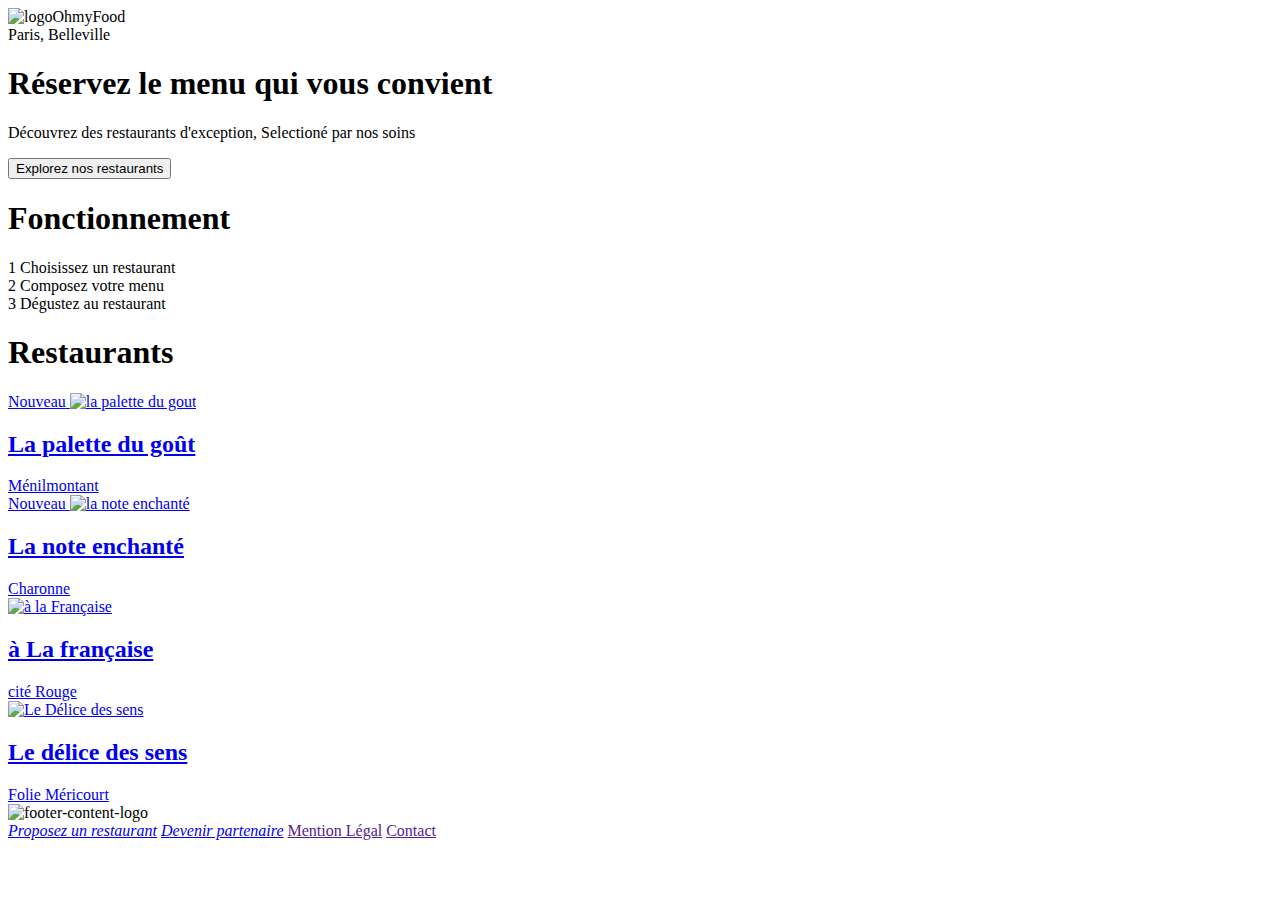
==== commit 2c64bcf0: "nouveau menu code amelioré" ====
--- a/index.html
+++ b/index.html
@@ -5,7 +5,7 @@
     <meta charset="UTF-8">
     <meta http-equiv="X-UA-Compatible" content="IE=edge">
     <meta name="viewport" content="width=device-width, initial-scale=1.0">
-    <link rel="stylesheet" href="./css/Style.css">
+    <link rel="stylesheet" href="./css/style.css">
     <link rel="stylesheet" href="https://fonts.googleapis.com/css?family=Roboto">
     <link rel="stylesheet" href="https://cdnjs.cloudflare.com/ajax/libs/font-awesome/6.4.0/css/all.min.css"
         integrity="sha512-iecdLmaskl7CVkqkXNQ/ZH/XLlvWZOJyj7Yy7tcenmpD1ypASozpmT/E0iPtmFIB46ZmdtAc9eNBvH0H/ZpiBw=="
@@ -19,139 +19,141 @@
 
 <body>
     <div class="loader">
-
-        <div class="main-container">
-            <header>
-                <div class="header">
-                    <img src="./images/logo/ohmyfood@2x.svg" alt="logoOhmyFood" class="logo">
-                    <i></i>
-                </div>
-                <div class="header location header--grey">
-                    <i class="fa-solid fa-location-dot"></i><span>Paris, Belleville</span>
-                </div>
-            </header>
-            <main class="content">
-                <div class="call_to_action">
-                    <h1 class="accroche">Réservez le menu qui vous convient</h1>
-                    <p class="pub">Découvrez des restaurants d'exception, Selectioné par nos soins</p>
-                    <a href="#restaurants"><button class="btn">Explorez nos restaurants</button></a>
-                </div>
-                <section class="fonctionnement">
-                    <h1 class="fonctionnement-titre">Fonctionnement</h1>
-                    <div class="fonctionnement-menu">
-                        <div class="fonctionnement-menu-btn">
-                            <span class="fonctionnement-menu-btn-num">1</span>
-                            <i class="fa-solid fa-mobile-screen-button"></i>
-                            Choisissez un restaurant
-                        </div>
-                        <div class="fonctionnement-menu-btn">
-                            <span class="fonctionnement-menu-btn-num">2</span>
-                            <i class="fa-solid fa-list-dots"></i>
-                            Composez votre menu
-                        </div>
-                        <div class="fonctionnement-menu-btn">
-                            <span class="fonctionnement-menu-btn-num num3">3</span>
-                            <i class="fa-solid fa-store"></i>
-                            Dégustez au restaurant
-                        </div>
+        <div class="loader_bars"></div>
+        <div class="loader_bars"></div>
+        <div class="loader_bars"></div>
+        <div class="loader_bars"></div>
+    </div>
+    <div class="main-container">
+        <header>
+            <div class="header">
+                <img src="./images/logo/ohmyfood@2x.svg" alt="logoOhmyFood" class="logo">
+                <i></i>
+            </div>
+            <div class="header location header--grey">
+                <i class="fa-solid fa-location-dot"></i><span>Paris, Belleville</span>
+            </div>
+        </header>
+        <main class="content">
+            <div class="call_to_action">
+                <h1 class="accroche">Réservez le menu qui vous convient</h1>
+                <p class="pub">Découvrez des restaurants d'exception, Selectioné par nos soins</p>
+                <a href="#restaurants"><button class="btn">Explorez nos restaurants</button></a>
+            </div>
+            <section class="fonctionnement">
+                <h1 class="fonctionnement-titre">Fonctionnement</h1>
+                <div class="fonctionnement-menu">
+                    <div class="fonctionnement-menu-btn">
+                        <span class="fonctionnement-menu-btn-num">1</span>
+                        <i class="fa-solid fa-mobile-screen-button"></i>
+                        Choisissez un restaurant
                     </div>
-                </section>
-                <section class="restaurants" id="restaurants">
-                    <h1 class="restaurants-title">Restaurants</h1>
-                    <div class="restaurants-cards">
-                        <!-- changer les card par des a et rajouter le coeur en position relative -->
-                        <div class="restaurants-cards-separator">
-                            <a class="restaurants-cards-link" href="./la_palette_du_gout.html">
-                                <article class="card">
-                                    <span class="container-new-text">Nouveau</span>
-                                    <img src="./images/restaurants/jay-wennington-N_Y88TWmGwA-unsplash.jpg"
-                                        alt="la palette du gout">
-                                    <div class="container">
-                                        <div class="container-text">
-                                            <h2 class="container-text-title">La palette du goût</h2>
-                                            <span>Ménilmontant</span>
-                                        </div>
-                                        <div class="container-heart">
-                                            <i class="fa-solid fa-heart fa-2x heart-full"></i>
-                                            <i class="fa-regular fa-heart fa-2x heart-empty"></i>
-                                        </div>
-                                    </div>
-                                </article>
-                            </a>
-                            <a class="restaurants-cards-link" href="./la_note_enchantee.html">
-                                <article class="card">
-                                    <span class="container-new-text">Nouveau</span>
-                                    <img src="./images/restaurants/stil-u2Lp8tXIcjw-unsplash.jpg"
-                                        alt="la note enchanté">
-                                    <div class="container">
-                                        <div class="container-text">
-                                            <h2 class="container-text-title">La note enchanté</h2>
-                                            <span>Charonne</span>
-                                        </div>
-                                        <div class="container-heart">
-                                            <i class="fa-regular fa-heart fa-2x heart-empty"></i>
-                                            <i class="fa-solid fa-heart fa-2x heart-full"></i>
-                                        </div>
-                                    </div>
-                                </article>
-                            </a>
-                        </div>
-                        <div class="restaurants-cards-separator">
-                            <a class="restaurants-cards-link" href="./a_la_francaise.html">
-                                <article class="card">
-                                    <img src="./images/restaurants/toa-heftiba-DQKerTsQwi0-unsplash.jpg"
-                                        alt="à la Française">
-                                    <div class="container">
-                                        <div class="container-text">
-                                            <h2 class="container-text-title">
-                                                <span class="capitalize">à</span>
-                                                La française
-                                            </h2>
-                                            <span>cité Rouge</span>
-                                        </div>
-                                        <div class="container-heart">
-                                            <i class="fa-regular fa-heart fa-2x heart-empty"></i>
-                                            <i class="fa-solid fa-heart fa-2x heart-full"></i>
-                                        </div>
-                                    </div>
-                                </article>
-                            </a>
-                            <a class="restaurants-cards-link" href="./le_delice_des_sens.html">
-                                <article class="card">
-                                    <img src="./images/restaurants/louis-hansel-shotsoflouis-qNBGVyOCY8Q-unsplash.jpg"
-                                        alt="Le Délice des sens">
-                                    <div class="container">
-                                        <div class="container-text">
-                                            <h2 class="container-text-title">Le délice des sens</h2>
-                                            <span>Folie Méricourt</span>
-                                        </div>
-                                        <div class="container-heart">
-                                            <i class="fa-regular fa-heart fa-2x heart-empty"></i>
-                                            <i class="fa-solid fa-heart fa-2x heart-full"></i>
-                                        </div>
-                                    </div>
-                                </article>
-                            </a>
-                        </div>
+                    <div class="fonctionnement-menu-btn">
+                        <span class="fonctionnement-menu-btn-num">2</span>
+                        <i class="fa-solid fa-list-dots"></i>
+                        Composez votre menu
                     </div>
-                </section>
-            </main>
-            <footer class="footer">
-                <div class="footer-content">
-                    <img src="./images/logo/ohmyfood@2x.svg" alt="footer-content-logo" class="footer-content-logo">
-                    <div class="footer-content-text">
-                        <i class="fa-solid fa-utensils">
-                            <a href="#">Proposez un restaurant</a>
-                        </i>
-                        <i class="fa-solid fa-handshake-angle">
-                            <a href="#">Devenir partenaire</a>
-                        </i>
-                        <a href="">Mention Légal</a>
-                        <a href="">Contact</a>
+                    <div class="fonctionnement-menu-btn">
+                        <span class="fonctionnement-menu-btn-num num3">3</span>
+                        <i class="fa-solid fa-store"></i>
+                        Dégustez au restaurant
                     </div>
                 </div>
-            </footer>
-        </div>
+            </section>
+            <section class="restaurants" id="restaurants">
+                <h1 class="restaurants-title">Restaurants</h1>
+                <div class="restaurants-cards">
+                    <!-- changer les card par des a et rajouter le coeur en position relative -->
+                    <div class="restaurants-cards-separator">
+                        <a class="restaurants-cards-link" href="./la_palette_du_gout.html">
+                            <article class="card">
+                                <span class="container-new-text">Nouveau</span>
+                                <img src="./images/restaurants/jay-wennington-N_Y88TWmGwA-unsplash.jpg"
+                                    alt="la palette du gout">
+                                <div class="container">
+                                    <div class="container-text">
+                                        <h2 class="container-text-title">La palette du goût</h2>
+                                        <span>Ménilmontant</span>
+                                    </div>
+                                    <div class="container-heart">
+                                        <i class="fa-solid fa-heart fa-2x heart-full"></i>
+                                        <i class="fa-regular fa-heart fa-2x heart-empty"></i>
+                                    </div>
+                                </div>
+                            </article>
+                        </a>
+                        <a class="restaurants-cards-link" href="./la_note_enchantee.html">
+                            <article class="card">
+                                <span class="container-new-text">Nouveau</span>
+                                <img src="./images/restaurants/stil-u2Lp8tXIcjw-unsplash.jpg" alt="la note enchanté">
+                                <div class="container">
+                                    <div class="container-text">
+                                        <h2 class="container-text-title">La note enchanté</h2>
+                                        <span>Charonne</span>
+                                    </div>
+                                    <div class="container-heart">
+                                        <i class="fa-regular fa-heart fa-2x heart-empty"></i>
+                                        <i class="fa-solid fa-heart fa-2x heart-full"></i>
+                                    </div>
+                                </div>
+                            </article>
+                        </a>
+                    </div>
+                    <div class="restaurants-cards-separator">
+                        <a class="restaurants-cards-link" href="./a_la_francaise.html">
+                            <article class="card">
+                                <img src="./images/restaurants/toa-heftiba-DQKerTsQwi0-unsplash.jpg"
+                                    alt="à la Française">
+                                <div class="container">
+                                    <div class="container-text">
+                                        <h2 class="container-text-title">
+                                            <span class="capitalize">à</span>
+                                            La française
+                                        </h2>
+                                        <span>cité Rouge</span>
+                                    </div>
+                                    <div class="container-heart">
+                                        <i class="fa-regular fa-heart fa-2x heart-empty"></i>
+                                        <i class="fa-solid fa-heart fa-2x heart-full"></i>
+                                    </div>
+                                </div>
+                            </article>
+                        </a>
+                        <a class="restaurants-cards-link" href="./le_delice_des_sens.html">
+                            <article class="card">
+                                <img src="./images/restaurants/louis-hansel-shotsoflouis-qNBGVyOCY8Q-unsplash.jpg"
+                                    alt="Le Délice des sens">
+                                <div class="container">
+                                    <div class="container-text">
+                                        <h2 class="container-text-title">Le délice des sens</h2>
+                                        <span>Folie Méricourt</span>
+                                    </div>
+                                    <div class="container-heart">
+                                        <i class="fa-regular fa-heart fa-2x heart-empty"></i>
+                                        <i class="fa-solid fa-heart fa-2x heart-full"></i>
+                                    </div>
+                                </div>
+                            </article>
+                        </a>
+                    </div>
+                </div>
+            </section>
+        </main>
+        <footer class="footer">
+            <div class="footer-content">
+                <img src="./images/logo/ohmyfood@2x.svg" alt="footer-content-logo" class="footer-content-logo">
+                <div class="footer-content-text">
+                    <i class="fa-solid fa-utensils">
+                        <a href="#">Proposez un restaurant</a>
+                    </i>
+                    <i class="fa-solid fa-handshake-angle">
+                        <a href="#">Devenir partenaire</a>
+                    </i>
+                    <a href="">Mention Légal</a>
+                    <a href="">Contact</a>
+                </div>
+            </div>
+        </footer>
     </div>
 </body>
 
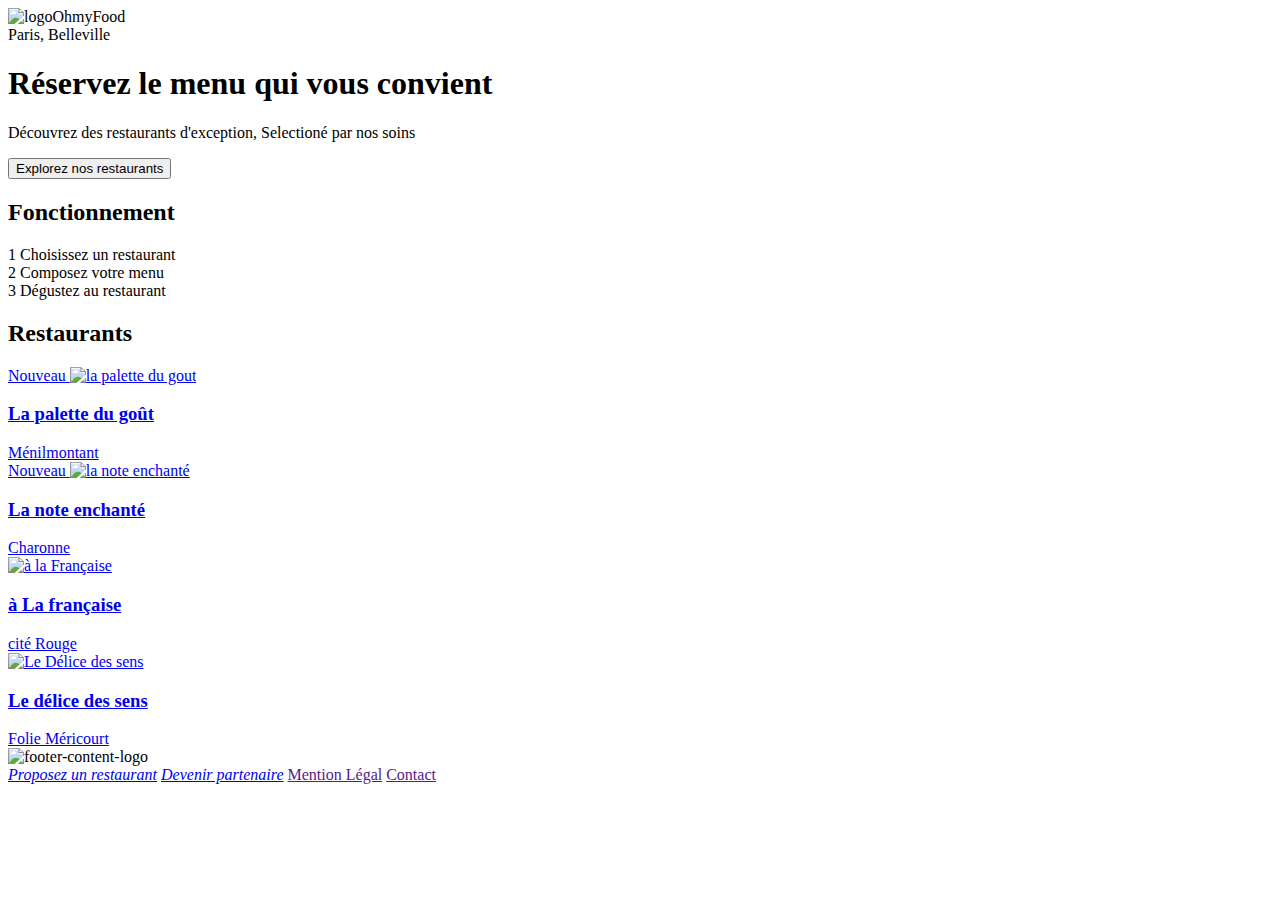
==== commit 30bd7259: "final version" ====
--- a/index.html
+++ b/index.html
@@ -9,7 +9,7 @@
     <link rel="stylesheet" href="https://fonts.googleapis.com/css?family=Roboto">
     <link rel="stylesheet" href="https://cdnjs.cloudflare.com/ajax/libs/font-awesome/6.4.0/css/all.min.css"
         integrity="sha512-iecdLmaskl7CVkqkXNQ/ZH/XLlvWZOJyj7Yy7tcenmpD1ypASozpmT/E0iPtmFIB46ZmdtAc9eNBvH0H/ZpiBw=="
-        crossorigin="anonymous" referrerpolicy="no-referrer" />
+        crossorigin="anonymous" referrerpolicy="no-referrer"/>
     <link href="https://fonts.googleapis.com/css2?family=Shrikhand&display=swap" rel="stylesheet">
     <link rel="preconnect" href="https://fonts.googleapis.com">
     <link rel="preconnect" href="https://fonts.gstatic.com" crossorigin>
@@ -18,12 +18,15 @@
 </head>
 
 <body>
-    <div class="loader">
-        <div class="loader_bars"></div>
-        <div class="loader_bars"></div>
-        <div class="loader_bars"></div>
-        <div class="loader_bars"></div>
-    </div>
+    
+    <div class="wrapper">
+        <div class="loading">
+           <span class="loader"></span>
+           <span class="loader"></span>
+           <span class="loader"></span>
+        </div>
+     </div>
+     
     <div class="main-container">
         <header>
             <div class="header">
@@ -41,7 +44,7 @@
                 <a href="#restaurants"><button class="btn">Explorez nos restaurants</button></a>
             </div>
             <section class="fonctionnement">
-                <h1 class="fonctionnement-titre">Fonctionnement</h1>
+                <h2 class="fonctionnement-titre">Fonctionnement</h2>
                 <div class="fonctionnement-menu">
                     <div class="fonctionnement-menu-btn">
                         <span class="fonctionnement-menu-btn-num">1</span>
@@ -61,7 +64,7 @@
                 </div>
             </section>
             <section class="restaurants" id="restaurants">
-                <h1 class="restaurants-title">Restaurants</h1>
+                <h2 class="restaurants-title">Restaurants</h2>
                 <div class="restaurants-cards">
                     <!-- changer les card par des a et rajouter le coeur en position relative -->
                     <div class="restaurants-cards-separator">
@@ -72,7 +75,7 @@
                                     alt="la palette du gout">
                                 <div class="container">
                                     <div class="container-text">
-                                        <h2 class="container-text-title">La palette du goût</h2>
+                                        <h3 class="container-text-title">La palette du goût</h3>
                                         <span>Ménilmontant</span>
                                     </div>
                                     <div class="container-heart">
@@ -88,7 +91,7 @@
                                 <img src="./images/restaurants/stil-u2Lp8tXIcjw-unsplash.jpg" alt="la note enchanté">
                                 <div class="container">
                                     <div class="container-text">
-                                        <h2 class="container-text-title">La note enchanté</h2>
+                                        <h3 class="container-text-title">La note enchanté</h3>
                                         <span>Charonne</span>
                                     </div>
                                     <div class="container-heart">
@@ -106,10 +109,10 @@
                                     alt="à la Française">
                                 <div class="container">
                                     <div class="container-text">
-                                        <h2 class="container-text-title">
+                                        <h3 class="container-text-title">
                                             <span class="capitalize">à</span>
                                             La française
-                                        </h2>
+                                        </h3>
                                         <span>cité Rouge</span>
                                     </div>
                                     <div class="container-heart">
@@ -125,7 +128,7 @@
                                     alt="Le Délice des sens">
                                 <div class="container">
                                     <div class="container-text">
-                                        <h2 class="container-text-title">Le délice des sens</h2>
+                                        <h3 class="container-text-title">Le délice des sens</h3>
                                         <span>Folie Méricourt</span>
                                     </div>
                                     <div class="container-heart">
